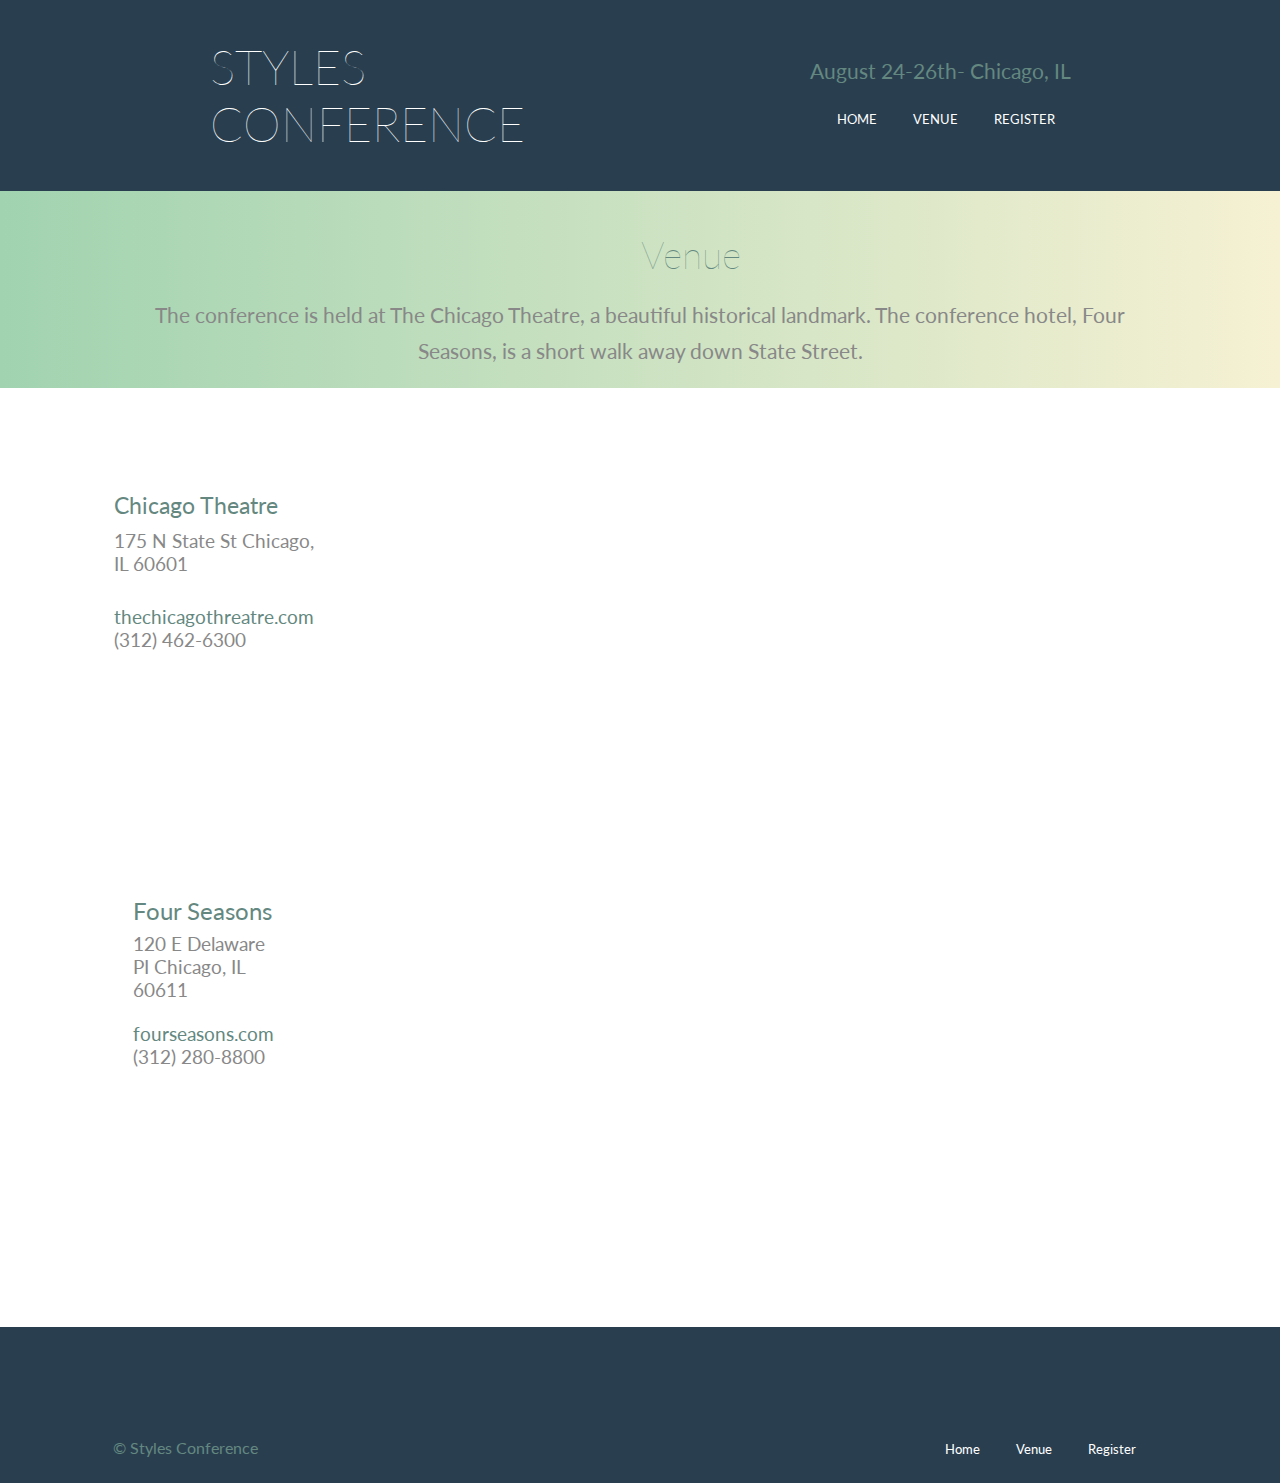
==== index.html @ c4bd55dd "adding html and file" ====
<!DOCTYPE html>
<html lang="en">
<head>
    <meta charset="UTF-8">
    <meta name="viewport" content="width=device-width, initial-scale=1.0">
		<title>Document</title>
		<link rel="stylesheet" href="style.css">
		<link rel="stylesheet" href="style1.css">
		<link rel="stylesheet" type="text/css" href="//fonts.googleapis.com/css?family=Lato" />
</head>
<body>
    <header class="header">
      <div class="headers">
        <h1 class="con">STYLES CONFERENCE</h1>
        <div class="header1">
          <P class="aug">August 24-26th- Chicago, IL</P>
          <nav class="navbar1">
            <ul>
              <li><a href="http://127.0.0.1:5500/index.html" class="go">HOME</a></li>
              <li><a href="V" class="go">VENUE</a></li>
              <li><a href="V" class="go">REGISTER</a></li>
            </ul>
          </nav>
        </div>
      </div>
    </header>
    <main>
      <div class="venue">
        <h4 class="ven">Venue</h4>
        <p class="land">The conference is held at The Chicago Theatre, a beautiful historical landmark. The conference hotel, Four Seasons, is a short walk away down State Street.</p>
      </div>
			<div class="parentmap">
        <div class="parentmap1">
           <div class="chi">
            <P class="theat">Chicago Theatre </P>
            <p class="state">175 N State St 
              Chicago, IL 60601
            </P>
            <a href="https://www.msg.com/the-chicago-theatre?cmp=van_chicagotheatre">thechicagothreatre.com</a>  
            <p class="tel">(312) 462-6300 </p>	
          </div>
          <div class="map1">
            <iframe src="https://www.google.com/maps/embed?pb=!1m18!1m12!1m3!1d2970.346932432733!2d-87.62969368518505!3d41.88539537293779!2m3!1f0!2f0!3f0!3m2!1i1024!2i768!4f13.1!3m3!1m2!1s0x880e2ca55810a493%3A0x4700ddf60fcbfad6!2sThe%20Chicago%20Theatre!5e0!3m2!1sen!2sng!4v1602512617661!5m2!1sen!2sng" width="750" height="300" frameborder="0" style="border:0;" allowfullscreen="" aria-hidden="false" tabindex="0"></iframe>
          </div>
        </div>
        <div class="parentmap2">
          <div class="four">
            <P class="sea">Four Seasons </p>
              <p class="del">120 E Delaware PI 
              Chicago, IL 60611
            </P>
            <a href="https://www.fourseasons.com/">fourseasons.com</a> 
            <p class="tel1">(312) 280-8800 </p>
          </div>
          <div class="map2">
            <iframe src="https://www.google.com/maps/embed?pb=!1m18!1m12!1m3!1d2969.6967331219207!2d-87.6273281851845!3d41.89937877206243!2m3!1f0!2f0!3f0!3m2!1i1024!2i768!4f13.1!3m3!1m2!1s0x880fd353c38dcf9b%3A0x403a636ca96a613c!2sFour%20Seasons%20Hotel%20Chicago!5e0!3m2!1sen!2sng!4v1602512920523!5m2!1sen!2sng" width="750" height="300" frameborder="0" style="border:0;" allowfullscreen="" aria-hidden="false" tabindex="0"></iframe>
          </div>
        </div>
				</div>
		</main>
    <footer class="foots">
			<div class="foot">
				<nav class="navbar2">
					<ul>
						<li class="styles">&copy Styles Conference</li>
						<li><a href="V" class="go">Home</a></li>
						<li><a href="V" class="go">Venue</a></li>
						<li><a href="V" class="go">Register</a></li>
					</ul>
				</nav>
			</div>
		</footer>
    </body>
</html>
---- style.css ----
* {
    margin: 0px;
    border: 0px;
    /* color: black;
    background-color: white; */

    

    font-family: Lato, "Open Sans", "Helvetica Neue", Helvetica, Arial, sans-serif;
    font-style: Lato;
}
---- style1.css ----
.navbar1 a {
    text-decoration: none; 
    color: white; 
    
} 
.navbar1 li {
    display: inline-block; 
    margin-top: 10%;
}
.navbar1 ul li a {
    text-align: right;
    list-style: none;
    

} 
.aug {
    text-align: right;
    margin-top: 20%;
    color: #648880;
    font-size: 1.3em;
}
.headers {
    display: flex;
   justify-content: center;
}
.header {
    background-color: #293f50;
}
.go {
    margin: 1rem;
    margin-bottom: 10%;
    font-size: 80%;
}
.con {
    flex-basis: 1%;
    margin-right: 20%;
    margin-top: 3%;
    color: white;
    font-weight: lighter;
    font-size: 3em;
    /* padding-top: 3%; */
    padding-bottom: 3%;
    font-weight: lighter;
}
.venue {
   background-image: linear-gradient(to right, #a1d3b0, #f6f1d3);
   text-align: center;
   font-size: 1.3em;
   color: #888888;
   /* padding: 3%; */
   padding-left: 10%;
   padding-right: 10%;
   margin-bottom: 8%;
}
.ven {
    font-size: 1.8em;
    color: #648880;
    margin-bottom: 0%;
    margin-left: 10%;
    font-weight: lighter;
    padding-top: 4%;
}
.land {
    /* margin-top: 0%; */
    /* word-spacing: 10%; */
    padding: 2%;
     line-height: 1.7em;
}
.parentmap1 {
    display: flex;
    justify-content: center;
    margin-left: 10%;  
    margin-right: 10%;
}
.chi {
    flex-basis: 1%; 
}
.theat {
    color: #648880;
    font-size: 145%;
    font-weight: 400;
    margin-bottom: 5%;
}
.state {
    color: #888888;
    font-size: 1.2em;
    margin-bottom: 15%;
}
.chi a {
   color: #648880;
   font-size: 1.2em; 
   text-decoration: none;
}
.tel {
    color: #888;
    font-size: 1.2em;
}
.map1 {
    margin-left: 10%;
}
.parentmap2 {
    display: flex;
    justify-content: center;
    margin-left: 10%;  
    margin-right: 10%;
    margin-top: 8%;
    margin-bottom: 10%;
}
.four {
    flex-basis: 1%; 
    /* font-size: 150%; */
    
}

.sea { 
    color: #648880;
    font-weight: 400;
    margin-bottom: 5%; 
    font-size: 151%;
}
.del {
    color: #888888;
    font-size: 1.2em;
    margin-bottom: 15%;
}
.four a {
    color: #648880;
    font-size: 1.2em; 
    text-decoration: none;
}
.map2 {
    margin-left: 12%;
}
.tel1 {
    color: #888;
    font-size: 1.2em;
}

.navbar2 a {
    text-decoration: none; 
    color: white;    
} 
.navbar2 li {
    display: inline-block; 
    margin-top: 10%   
}
.navbar2 ul li a {
    /* text-align: left; */
    list-style: none;  
} 
.foots {
    text-align: right;
    background-color: #293f50;
    padding-right: 10%;
    padding-bottom: 2%;
}
.styles {
    margin-right: 60%;
    color: #648880;
}
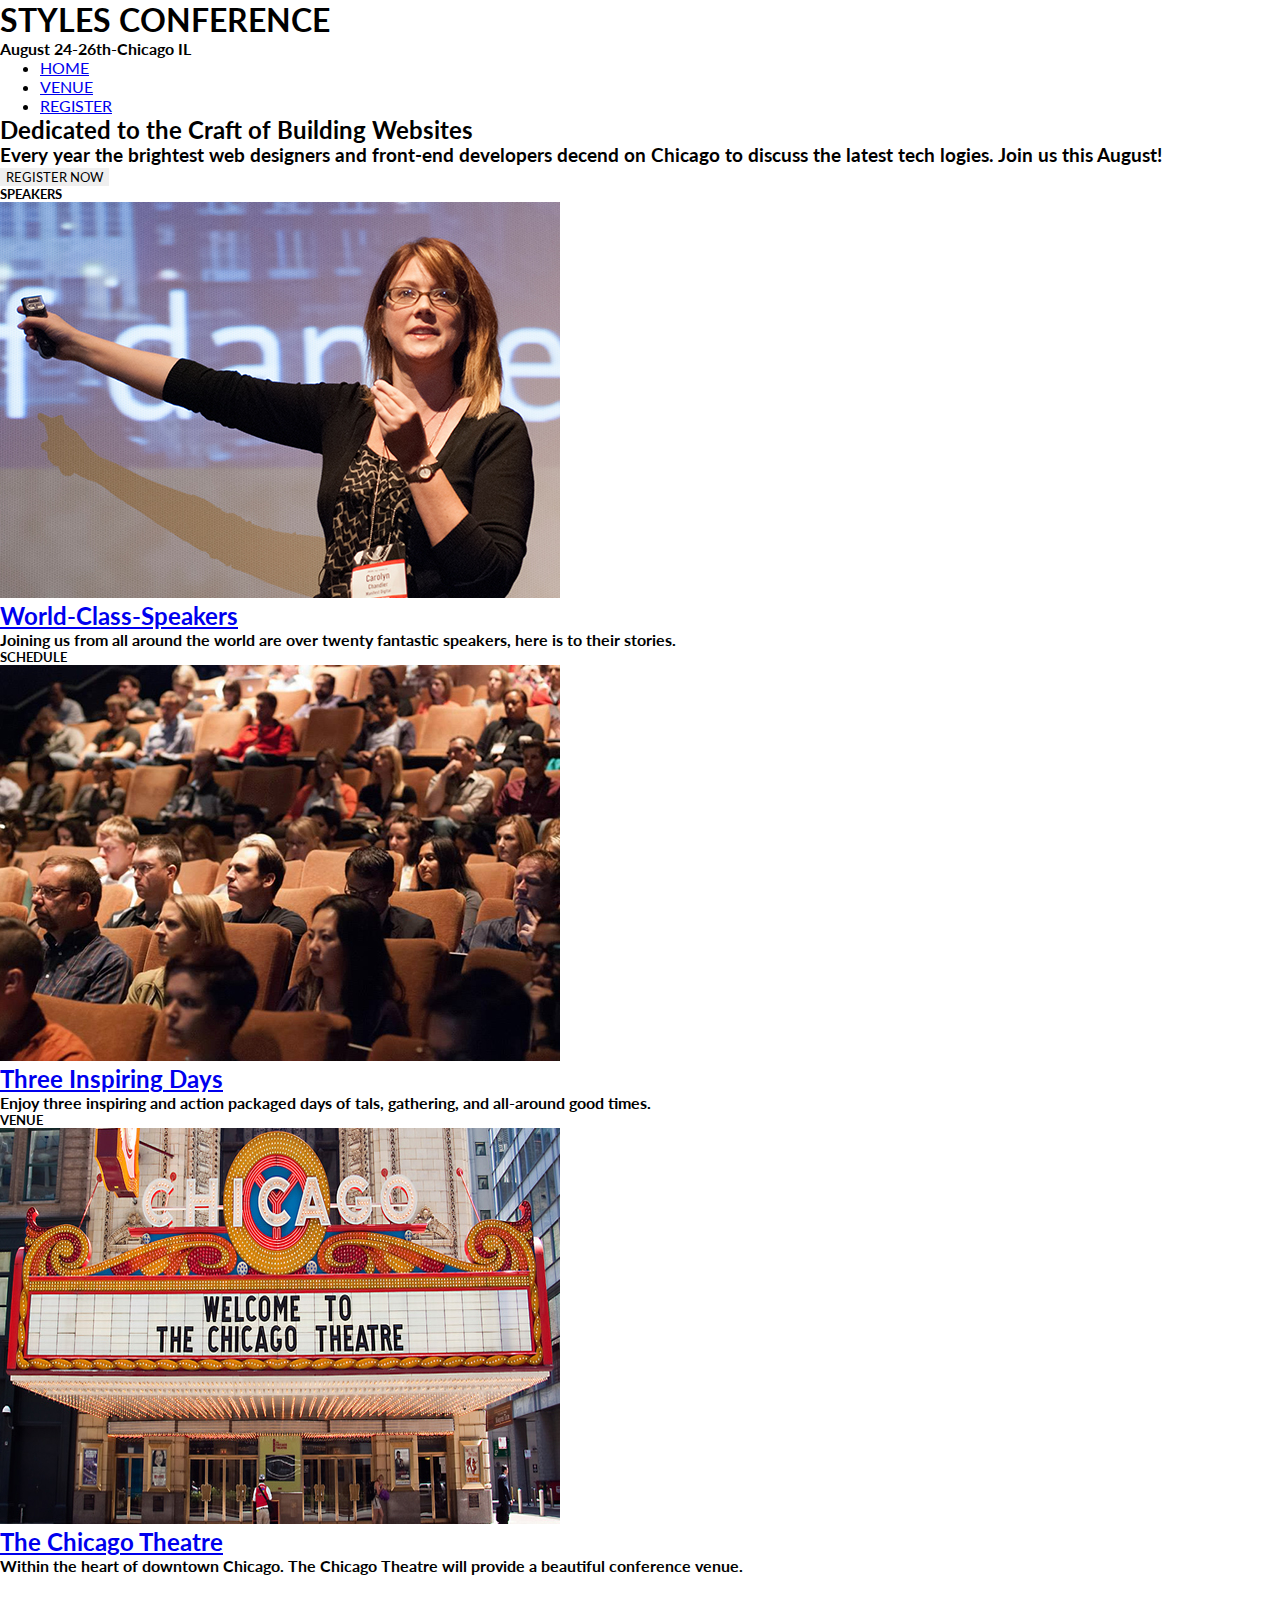
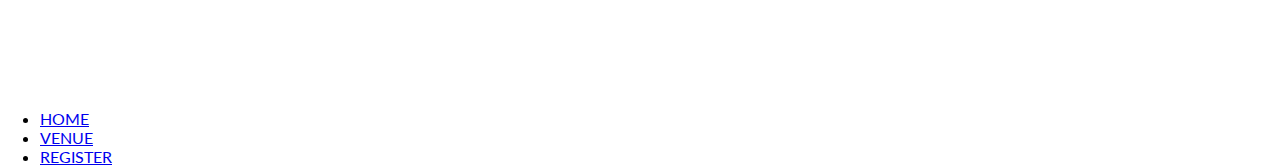
==== commit 34cabad2: "adding html and file" ====
--- a/index.html
+++ b/index.html
@@ -3,72 +3,69 @@
 <head>
     <meta charset="UTF-8">
     <meta name="viewport" content="width=device-width, initial-scale=1.0">
-		<title>Document</title>
-		<link rel="stylesheet" href="style.css">
-		<link rel="stylesheet" href="style1.css">
-		<link rel="stylesheet" type="text/css" href="//fonts.googleapis.com/css?family=Lato" />
+    <title>Document</title>
+    <link rel="stylesheet" type="text/css" href="//fonts.googleapis.com/css?family=Lato" />
+    <link rel="stylesheet" href="style.css">
+    <link rel="stylesheet" href="style1.css">
 </head>
 <body>
-    <header class="header">
-      <div class="headers">
-        <h1 class="con">STYLES CONFERENCE</h1>
-        <div class="header1">
-          <P class="aug">August 24-26th- Chicago, IL</P>
-          <nav class="navbar1">
+  <header>
+    <div class="parentA">
+      <div class="childA">
+
+        <h1 class="style">STYLES CONFERENCE</h1>
+
+        <div class="child">
+          <h4 class="date">August 24-26th-Chicago IL</h4>
+
+          <nav class="navbarA">
             <ul>
-              <li><a href="http://127.0.0.1:5500/index.html" class="go">HOME</a></li>
-              <li><a href="V" class="go">VENUE</a></li>
-              <li><a href="V" class="go">REGISTER</a></li>
+              <li class="list"><a href="http://127.0.0.1:5500/index.html">HOME</a> </li>
+              <li class="list"><a href="#">VENUE</a></li>
+              <li class="list"><a href="#">REGISTER</a></li>
             </ul>
           </nav>
         </div>
       </div>
-    </header>
-    <main>
-      <div class="venue">
-        <h4 class="ven">Venue</h4>
-        <p class="land">The conference is held at The Chicago Theatre, a beautiful historical landmark. The conference hotel, Four Seasons, is a short walk away down State Street.</p>
+      <h2 class="craft">Dedicated to the Craft of Building Websites</h2>
+      <h3 class="joinUs">Every year the brightest web designers and front-end developers decend on Chicago to discuss the latest tech logies. Join us this August!</h3>
+      <button class="reg">REGISTER NOW</button>
+    </div>
+  </header>
+  <main>
+    <div class="parentB">
+      <div class="content">
+        <h5 class="speak">SPEAKERS</h5>
+        <img src="images/speakers.jpg" alt="" class="image">
+        <h2 class="title"><a href="#">World-Class-Speakers</a></h2>
+        <h4 class="word">Joining us from all around the world are over twenty fantastic speakers, here is to their stories.</h4>
       </div>
-			<div class="parentmap">
-        <div class="parentmap1">
-           <div class="chi">
-            <P class="theat">Chicago Theatre </P>
-            <p class="state">175 N State St 
-              Chicago, IL 60601
-            </P>
-            <a href="https://www.msg.com/the-chicago-theatre?cmp=van_chicagotheatre">thechicagothreatre.com</a>  
-            <p class="tel">(312) 462-6300 </p>	
-          </div>
-          <div class="map1">
-            <iframe src="https://www.google.com/maps/embed?pb=!1m18!1m12!1m3!1d2970.346932432733!2d-87.62969368518505!3d41.88539537293779!2m3!1f0!2f0!3f0!3m2!1i1024!2i768!4f13.1!3m3!1m2!1s0x880e2ca55810a493%3A0x4700ddf60fcbfad6!2sThe%20Chicago%20Theatre!5e0!3m2!1sen!2sng!4v1602512617661!5m2!1sen!2sng" width="750" height="300" frameborder="0" style="border:0;" allowfullscreen="" aria-hidden="false" tabindex="0"></iframe>
-          </div>
-        </div>
-        <div class="parentmap2">
-          <div class="four">
-            <P class="sea">Four Seasons </p>
-              <p class="del">120 E Delaware PI 
-              Chicago, IL 60611
-            </P>
-            <a href="https://www.fourseasons.com/">fourseasons.com</a> 
-            <p class="tel1">(312) 280-8800 </p>
-          </div>
-          <div class="map2">
-            <iframe src="https://www.google.com/maps/embed?pb=!1m18!1m12!1m3!1d2969.6967331219207!2d-87.6273281851845!3d41.89937877206243!2m3!1f0!2f0!3f0!3m2!1i1024!2i768!4f13.1!3m3!1m2!1s0x880fd353c38dcf9b%3A0x403a636ca96a613c!2sFour%20Seasons%20Hotel%20Chicago!5e0!3m2!1sen!2sng!4v1602512920523!5m2!1sen!2sng" width="750" height="300" frameborder="0" style="border:0;" allowfullscreen="" aria-hidden="false" tabindex="0"></iframe>
-          </div>
-        </div>
-				</div>
-		</main>
-    <footer class="foots">
-			<div class="foot">
-				<nav class="navbar2">
-					<ul>
-						<li class="styles">&copy Styles Conference</li>
-						<li><a href="V" class="go">Home</a></li>
-						<li><a href="V" class="go">Venue</a></li>
-						<li><a href="V" class="go">Register</a></li>
-					</ul>
-				</nav>
-			</div>
-		</footer>
-    </body>
+      <div class="content">
+        <h5 class="speak">SCHEDULE</h5>
+        <img src="images/schedule.jpg" alt="" class="image">
+        <h2 class="title"><a href="#">Three Inspiring Days</a></h2>
+        <h4 class="word">Enjoy three inspiring and action packaged days of tals, gathering, and all-around good times.</h4>
+      </div>
+      <div class="content">
+        <h5 class="speak">VENUE</h5>
+        <img src="images/venue.jpg" alt="" class="image">
+        <h2 class="title"><a href="#">The Chicago Theatre</a></h2>
+        <h4 class="word">Within the heart of downtown Chicago. The Chicago Theatre will provide a beautiful conference venue.</h4>
+      </div>
+    </div>
+  </main>
+  <footer>
+    <div class="parentC">
+      <h5 class="con"> © Styles Conference</h5>
+      <nav class="navB">
+        <ul>
+          <li><a href="http://127.0.0.1:5500/index.html">HOME</a></li>
+          <li><a href="#">VENUE</a></li>
+          <li><a href="#">REGISTER</a></li>
+        </ul>
+      </nav>
+    </div>
+  </footer>
+    
+</body>
 </html>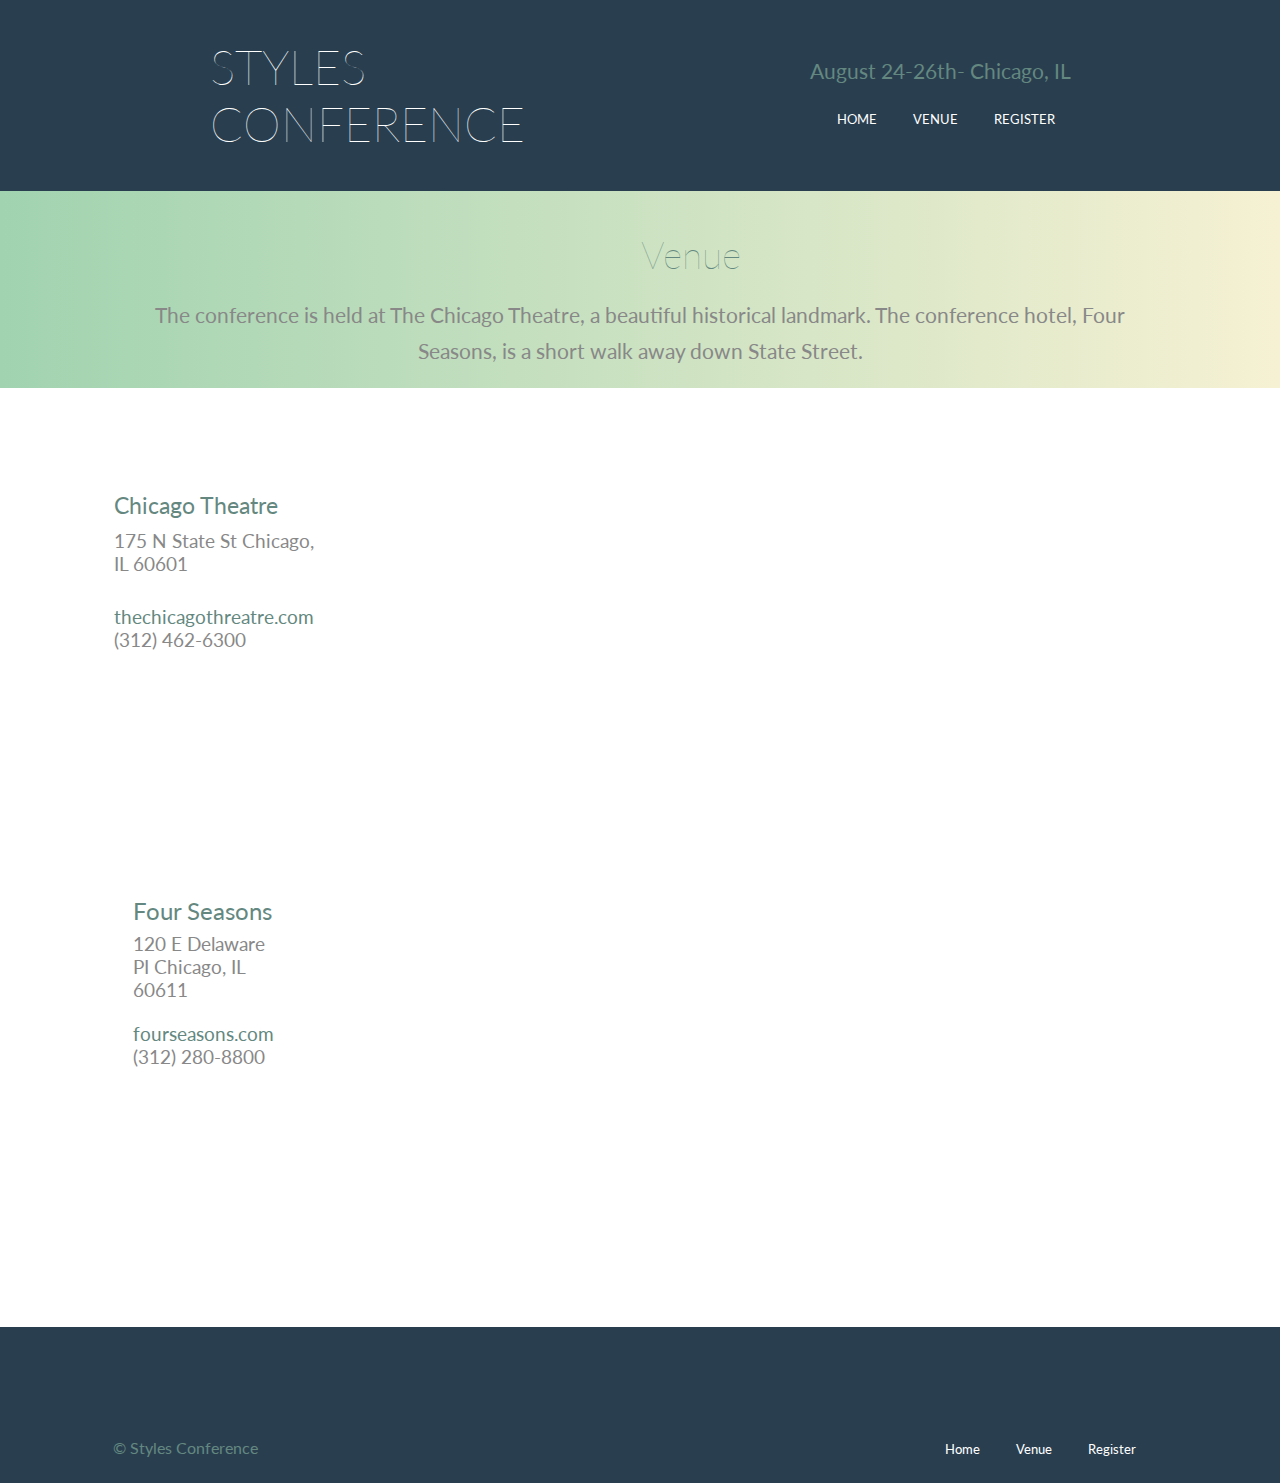
==== commit 4e89d4fb: "adding html and file" ====
--- a/index.html
+++ b/index.html
@@ -3,69 +3,72 @@
 <head>
     <meta charset="UTF-8">
     <meta name="viewport" content="width=device-width, initial-scale=1.0">
-    <title>Document</title>
-    <link rel="stylesheet" type="text/css" href="//fonts.googleapis.com/css?family=Lato" />
-    <link rel="stylesheet" href="style.css">
-    <link rel="stylesheet" href="style1.css">
+		<title>Document</title>
+		<link rel="stylesheet" href="style.css">
+		<link rel="stylesheet" href="style1.css">
+		<link rel="stylesheet" type="text/css" href="//fonts.googleapis.com/css?family=Lato" />
 </head>
 <body>
-  <header>
-    <div class="parentA">
-      <div class="childA">
-
-        <h1 class="style">STYLES CONFERENCE</h1>
-
-        <div class="child">
-          <h4 class="date">August 24-26th-Chicago IL</h4>
-
-          <nav class="navbarA">
+    <header class="header">
+      <div class="headers">
+        <h1 class="con">STYLES CONFERENCE</h1>
+        <div class="header1">
+          <P class="aug">August 24-26th- Chicago, IL</P>
+          <nav class="navbar1">
             <ul>
-              <li class="list"><a href="http://127.0.0.1:5500/index.html">HOME</a> </li>
-              <li class="list"><a href="#">VENUE</a></li>
-              <li class="list"><a href="#">REGISTER</a></li>
+              <li><a href="http://127.0.0.1:5500/index.html" class="go">HOME</a></li>
+              <li><a href="V" class="go">VENUE</a></li>
+              <li><a href="V" class="go">REGISTER</a></li>
             </ul>
           </nav>
         </div>
       </div>
-      <h2 class="craft">Dedicated to the Craft of Building Websites</h2>
-      <h3 class="joinUs">Every year the brightest web designers and front-end developers decend on Chicago to discuss the latest tech logies. Join us this August!</h3>
-      <button class="reg">REGISTER NOW</button>
-    </div>
-  </header>
-  <main>
-    <div class="parentB">
-      <div class="content">
-        <h5 class="speak">SPEAKERS</h5>
-        <img src="images/speakers.jpg" alt="" class="image">
-        <h2 class="title"><a href="#">World-Class-Speakers</a></h2>
-        <h4 class="word">Joining us from all around the world are over twenty fantastic speakers, here is to their stories.</h4>
+    </header>
+    <main>
+      <div class="venue">
+        <h4 class="ven">Venue</h4>
+        <p class="land">The conference is held at The Chicago Theatre, a beautiful historical landmark. The conference hotel, Four Seasons, is a short walk away down State Street.</p>
       </div>
-      <div class="content">
-        <h5 class="speak">SCHEDULE</h5>
-        <img src="images/schedule.jpg" alt="" class="image">
-        <h2 class="title"><a href="#">Three Inspiring Days</a></h2>
-        <h4 class="word">Enjoy three inspiring and action packaged days of tals, gathering, and all-around good times.</h4>
-      </div>
-      <div class="content">
-        <h5 class="speak">VENUE</h5>
-        <img src="images/venue.jpg" alt="" class="image">
-        <h2 class="title"><a href="#">The Chicago Theatre</a></h2>
-        <h4 class="word">Within the heart of downtown Chicago. The Chicago Theatre will provide a beautiful conference venue.</h4>
-      </div>
-    </div>
-  </main>
-  <footer>
-    <div class="parentC">
-      <h5 class="con"> © Styles Conference</h5>
-      <nav class="navB">
-        <ul>
-          <li><a href="http://127.0.0.1:5500/index.html">HOME</a></li>
-          <li><a href="#">VENUE</a></li>
-          <li><a href="#">REGISTER</a></li>
-        </ul>
-      </nav>
-    </div>
-  </footer>
-    
-</body>
+			<div class="parentmap">
+        <div class="parentmap1">
+           <div class="chi">
+            <P class="theat">Chicago Theatre </P>
+            <p class="state">175 N State St 
+              Chicago, IL 60601
+            </P>
+            <a href="https://www.msg.com/the-chicago-theatre?cmp=van_chicagotheatre">thechicagothreatre.com</a>  
+            <p class="tel">(312) 462-6300 </p>	
+          </div>
+          <div class="map1">
+            <iframe src="https://www.google.com/maps/embed?pb=!1m18!1m12!1m3!1d2970.346932432733!2d-87.62969368518505!3d41.88539537293779!2m3!1f0!2f0!3f0!3m2!1i1024!2i768!4f13.1!3m3!1m2!1s0x880e2ca55810a493%3A0x4700ddf60fcbfad6!2sThe%20Chicago%20Theatre!5e0!3m2!1sen!2sng!4v1602512617661!5m2!1sen!2sng" width="750" height="300" frameborder="0" style="border:0;" allowfullscreen="" aria-hidden="false" tabindex="0"></iframe>
+          </div>
+        </div>
+        <div class="parentmap2">
+          <div class="four">
+            <P class="sea">Four Seasons </p>
+              <p class="del">120 E Delaware PI 
+              Chicago, IL 60611
+            </P>
+            <a href="https://www.fourseasons.com/">fourseasons.com</a> 
+            <p class="tel1">(312) 280-8800 </p>
+          </div>
+          <div class="map2">
+            <iframe src="https://www.google.com/maps/embed?pb=!1m18!1m12!1m3!1d2969.6967331219207!2d-87.6273281851845!3d41.89937877206243!2m3!1f0!2f0!3f0!3m2!1i1024!2i768!4f13.1!3m3!1m2!1s0x880fd353c38dcf9b%3A0x403a636ca96a613c!2sFour%20Seasons%20Hotel%20Chicago!5e0!3m2!1sen!2sng!4v1602512920523!5m2!1sen!2sng" width="750" height="300" frameborder="0" style="border:0;" allowfullscreen="" aria-hidden="false" tabindex="0"></iframe>
+          </div>
+        </div>
+				</div>
+		</main>
+    <footer class="foots">
+			<div class="foot">
+				<nav class="navbar2">
+					<ul>
+						<li class="styles">&copy Styles Conference</li>
+						<li><a href="http://127.0.0.1:5500/index.html" class="go">Home</a></li>
+						<li><a href="V" class="go">Venue</a></li>
+						<li><a href="V" class="go">Register</a></li>
+					</ul>
+				</nav>
+			</div>
+		</footer>
+    </body>
 </html>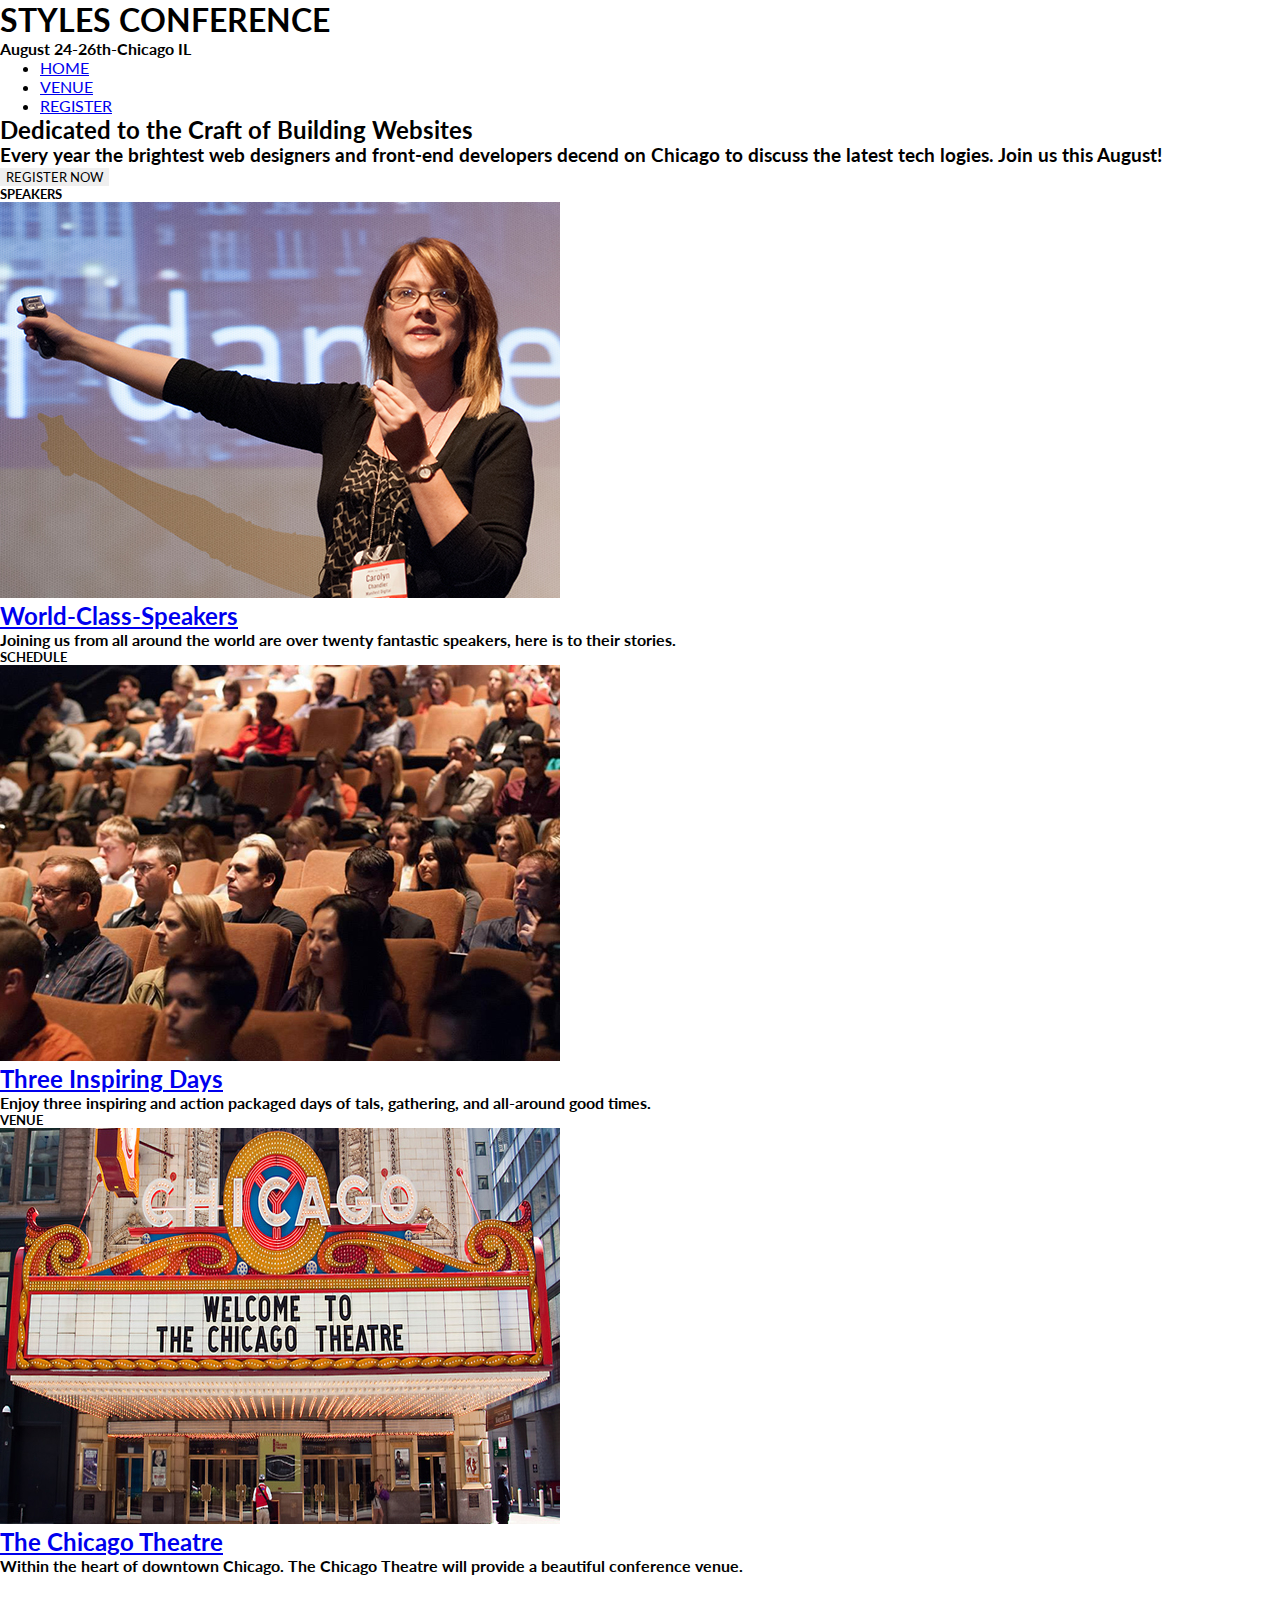
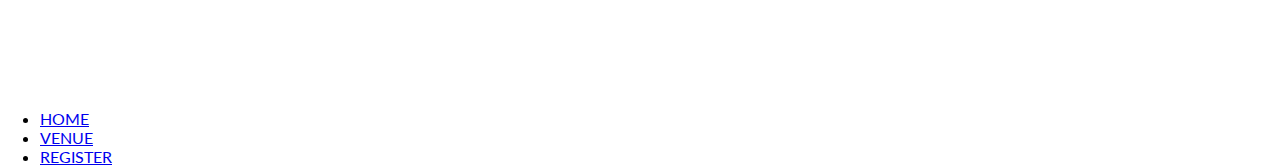
==== commit c7b326d8: "adding html and file" ====
--- a/index.html
+++ b/index.html
@@ -3,72 +3,69 @@
 <head>
     <meta charset="UTF-8">
     <meta name="viewport" content="width=device-width, initial-scale=1.0">
-		<title>Document</title>
-		<link rel="stylesheet" href="style.css">
-		<link rel="stylesheet" href="style1.css">
-		<link rel="stylesheet" type="text/css" href="//fonts.googleapis.com/css?family=Lato" />
+    <title>Document</title>
+    <link rel="stylesheet" type="text/css" href="//fonts.googleapis.com/css?family=Lato" />
+    <link rel="stylesheet" href="style.css">
+    <link rel="stylesheet" href="style1.css">
 </head>
 <body>
-    <header class="header">
-      <div class="headers">
-        <h1 class="con">STYLES CONFERENCE</h1>
-        <div class="header1">
-          <P class="aug">August 24-26th- Chicago, IL</P>
-          <nav class="navbar1">
+  <header>
+    <div class="parentA">
+      <div class="childA">
+
+        <h1 class="style">STYLES CONFERENCE</h1>
+
+        <div class="child">
+          <h4 class="date">August 24-26th-Chicago IL</h4>
+
+          <nav class="navbarA">
             <ul>
-              <li><a href="http://127.0.0.1:5500/index.html" class="go">HOME</a></li>
-              <li><a href="V" class="go">VENUE</a></li>
-              <li><a href="V" class="go">REGISTER</a></li>
+              <li class="list"><a href="#">HOME</a> </li>
+              <li class="list"><a href="#">VENUE</a></li>
+              <li class="list"><a href="#">REGISTER</a></li>
             </ul>
           </nav>
         </div>
       </div>
-    </header>
-    <main>
-      <div class="venue">
-        <h4 class="ven">Venue</h4>
-        <p class="land">The conference is held at The Chicago Theatre, a beautiful historical landmark. The conference hotel, Four Seasons, is a short walk away down State Street.</p>
+      <h2 class="craft">Dedicated to the Craft of Building Websites</h2>
+      <h3 class="joinUs">Every year the brightest web designers and front-end developers decend on Chicago to discuss the latest tech logies. Join us this August!</h3>
+      <button class="reg">REGISTER NOW</button>
+    </div>
+  </header>
+  <main>
+    <div class="parentB">
+      <div class="content">
+        <h5 class="speak">SPEAKERS</h5>
+        <img src="images/speakers.jpg" alt="" class="image">
+        <h2 class="title"><a href="#">World-Class-Speakers</a></h2>
+        <h4 class="word">Joining us from all around the world are over twenty fantastic speakers, here is to their stories.</h4>
       </div>
-			<div class="parentmap">
-        <div class="parentmap1">
-           <div class="chi">
-            <P class="theat">Chicago Theatre </P>
-            <p class="state">175 N State St 
-              Chicago, IL 60601
-            </P>
-            <a href="https://www.msg.com/the-chicago-theatre?cmp=van_chicagotheatre">thechicagothreatre.com</a>  
-            <p class="tel">(312) 462-6300 </p>	
-          </div>
-          <div class="map1">
-            <iframe src="https://www.google.com/maps/embed?pb=!1m18!1m12!1m3!1d2970.346932432733!2d-87.62969368518505!3d41.88539537293779!2m3!1f0!2f0!3f0!3m2!1i1024!2i768!4f13.1!3m3!1m2!1s0x880e2ca55810a493%3A0x4700ddf60fcbfad6!2sThe%20Chicago%20Theatre!5e0!3m2!1sen!2sng!4v1602512617661!5m2!1sen!2sng" width="750" height="300" frameborder="0" style="border:0;" allowfullscreen="" aria-hidden="false" tabindex="0"></iframe>
-          </div>
-        </div>
-        <div class="parentmap2">
-          <div class="four">
-            <P class="sea">Four Seasons </p>
-              <p class="del">120 E Delaware PI 
-              Chicago, IL 60611
-            </P>
-            <a href="https://www.fourseasons.com/">fourseasons.com</a> 
-            <p class="tel1">(312) 280-8800 </p>
-          </div>
-          <div class="map2">
-            <iframe src="https://www.google.com/maps/embed?pb=!1m18!1m12!1m3!1d2969.6967331219207!2d-87.6273281851845!3d41.89937877206243!2m3!1f0!2f0!3f0!3m2!1i1024!2i768!4f13.1!3m3!1m2!1s0x880fd353c38dcf9b%3A0x403a636ca96a613c!2sFour%20Seasons%20Hotel%20Chicago!5e0!3m2!1sen!2sng!4v1602512920523!5m2!1sen!2sng" width="750" height="300" frameborder="0" style="border:0;" allowfullscreen="" aria-hidden="false" tabindex="0"></iframe>
-          </div>
-        </div>
-				</div>
-		</main>
-    <footer class="foots">
-			<div class="foot">
-				<nav class="navbar2">
-					<ul>
-						<li class="styles">&copy Styles Conference</li>
-						<li><a href="http://127.0.0.1:5500/index.html" class="go">Home</a></li>
-						<li><a href="V" class="go">Venue</a></li>
-						<li><a href="V" class="go">Register</a></li>
-					</ul>
-				</nav>
-			</div>
-		</footer>
-    </body>
+      <div class="content">
+        <h5 class="speak">SCHEDULE</h5>
+        <img src="images/schedule.jpg" alt="" class="image">
+        <h2 class="title"><a href="#">Three Inspiring Days</a></h2>
+        <h4 class="word">Enjoy three inspiring and action packaged days of tals, gathering, and all-around good times.</h4>
+      </div>
+      <div class="content">
+        <h5 class="speak">VENUE</h5>
+        <img src="images/venue.jpg" alt="" class="image">
+        <h2 class="title"><a href="#">The Chicago Theatre</a></h2>
+        <h4 class="word">Within the heart of downtown Chicago. The Chicago Theatre will provide a beautiful conference venue.</h4>
+      </div>
+    </div>
+  </main>
+  <footer>
+    <div class="parentC">
+      <h5 class="con"> © Styles Conference</h5>
+      <nav class="navB">
+        <ul>
+          <li><a href="#">HOME</a></li>
+          <li><a href="#">VENUE</a></li>
+          <li><a href="#">REGISTER</a></li>
+        </ul>
+      </nav>
+    </div>
+  </footer>
+    
+</body>
 </html>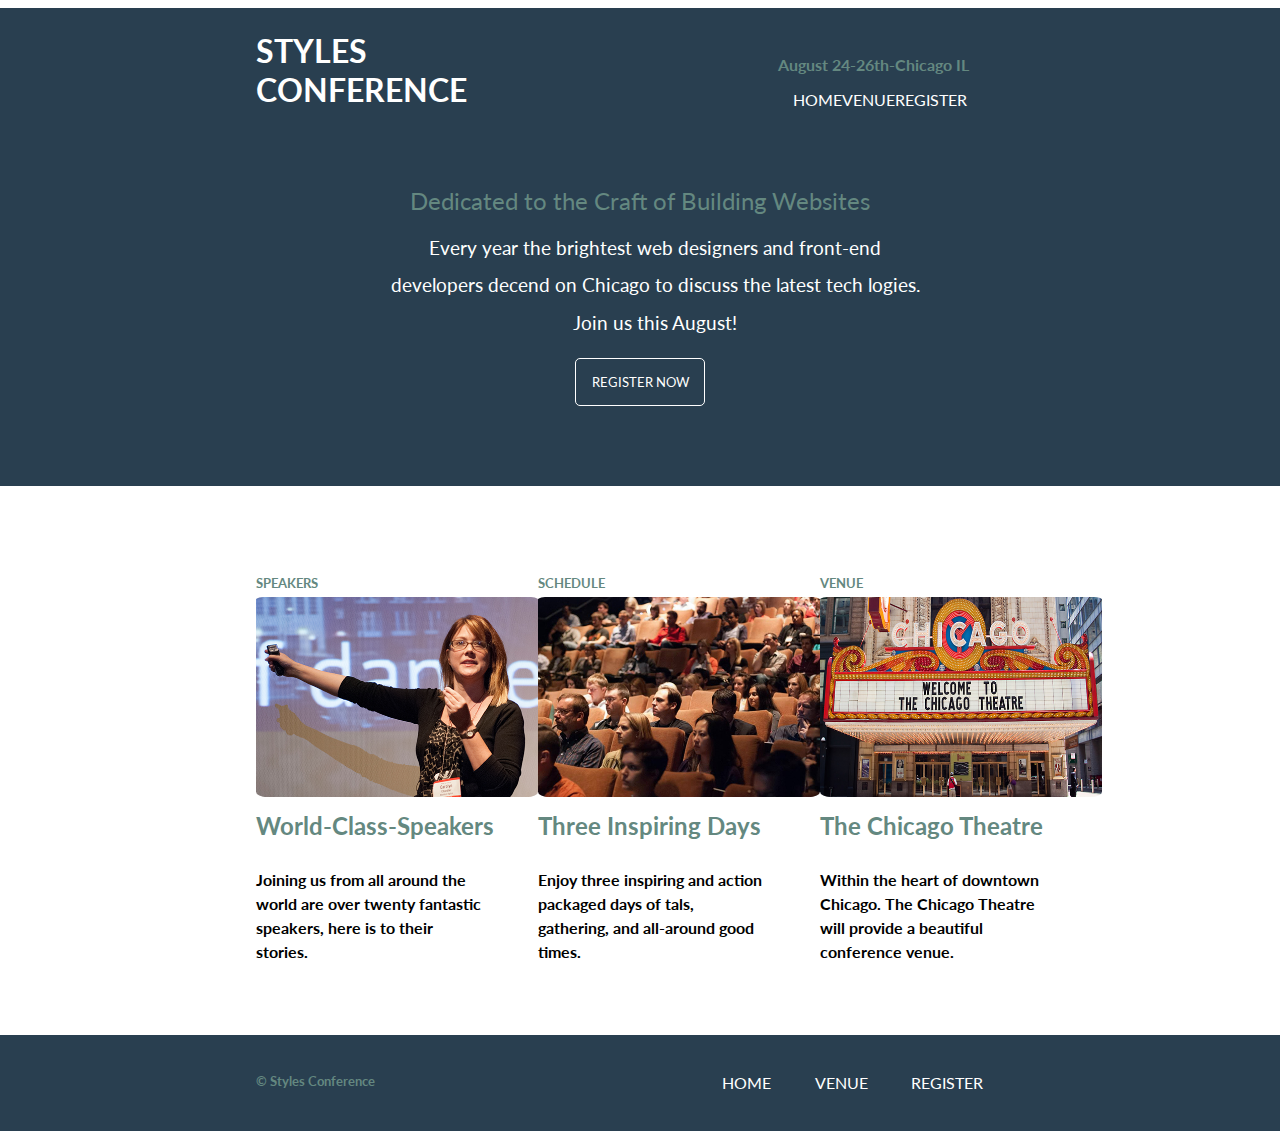
==== commit ba7a679c: "adding meta data" ====
--- a/index.html
+++ b/index.html
@@ -20,9 +20,9 @@
 
           <nav class="navbarA">
             <ul>
-              <li class="list"><a href="#">HOME</a> </li>
-              <li class="list"><a href="#">VENUE</a></li>
-              <li class="list"><a href="#">REGISTER</a></li>
+              <li class="list"><a href="index.html">HOME</a> </li>
+              <li class="list"><a href="venue.html">VENUE</a></li>
+              <li class="list"><a href="register.html">REGISTER</a></li>
             </ul>
           </nav>
         </div>
@@ -59,9 +59,9 @@
       <h5 class="con"> © Styles Conference</h5>
       <nav class="navB">
         <ul>
-          <li><a href="#">HOME</a></li>
-          <li><a href="#">VENUE</a></li>
-          <li><a href="#">REGISTER</a></li>
+          <li><a href="index.html">HOME</a></li>
+          <li><a href="venue.html">VENUE</a></li>
+          <li><a href="register.html">REGISTER</a></li>
         </ul>
       </nav>
     </div>
--- a/style.css
+++ b/style.css
@@ -1,11 +1,8 @@
 * {
-    margin: 0px;
-    border: 0px;
-    /* color: black;
-    background-color: white; */
+    margin: 0%;
+    border: 0%;
+    padding: 0%;
+    font-family: Lato, "Open Sans", "Helvetica Neue", Arial, Helvetica, sans-serif;
+    font-style: Lato;
+}
 
-    
-
-    font-family: Lato, "Open Sans", "Helvetica Neue", Helvetica, Arial, sans-serif;
-    font-style: Lato;
-}--- a/style1.css
+++ b/style1.css
@@ -1,165 +1,154 @@
-
-.navbar1 a {
-    text-decoration: none; 
-    color: white; 
-    
-} 
-.navbar1 li {
-    display: inline-block; 
-    margin-top: 10%;
-}
-.navbar1 ul li a {
-    text-align: right;
-    list-style: none;
-    
-
-} 
-.aug {
-    text-align: right;
-    margin-top: 20%;
-    color: #648880;
-    font-size: 1.3em;
-}
-.headers {
-    display: flex;
-   justify-content: center;
-}
-.header {
-    background-color: #293f50;
-}
-.go {
-    margin: 1rem;
-    margin-bottom: 10%;
-    font-size: 80%;
-}
-.con {
-    flex-basis: 1%;
-    margin-right: 20%;
-    margin-top: 3%;
-    color: white;
-    font-weight: lighter;
-    font-size: 3em;
-    /* padding-top: 3%; */
-    padding-bottom: 3%;
-    font-weight: lighter;
-}
-.venue {
-   background-image: linear-gradient(to right, #a1d3b0, #f6f1d3);
-   text-align: center;
-   font-size: 1.3em;
-   color: #888888;
-   /* padding: 3%; */
-   padding-left: 10%;
-   padding-right: 10%;
-   margin-bottom: 8%;
-}
-.ven {
-    font-size: 1.8em;
-    color: #648880;
-    margin-bottom: 0%;
-    margin-left: 10%;
-    font-weight: lighter;
-    padding-top: 4%;
-}
-.land {
-    /* margin-top: 0%; */
-    /* word-spacing: 10%; */
-    padding: 2%;
-     line-height: 1.7em;
-}
-.parentmap1 {
-    display: flex;
-    justify-content: center;
-    margin-left: 10%;  
-    margin-right: 10%;
-}
-.chi {
-    flex-basis: 1%; 
-}
-.theat {
-    color: #648880;
-    font-size: 145%;
-    font-weight: 400;
-    margin-bottom: 5%;
-}
-.state {
-    color: #888888;
-    font-size: 1.2em;
-    margin-bottom: 15%;
-}
-.chi a {
-   color: #648880;
-   font-size: 1.2em; 
-   text-decoration: none;
-}
-.tel {
-    color: #888;
-    font-size: 1.2em;
-}
-.map1 {
-    margin-left: 10%;
-}
-.parentmap2 {
-    display: flex;
-    justify-content: center;
-    margin-left: 10%;  
-    margin-right: 10%;
-    margin-top: 8%;
-    margin-bottom: 10%;
-}
-.four {
-    flex-basis: 1%; 
-    /* font-size: 150%; */
-    
+.parentA{
+    background-color: #293F50;
+    margin-bottom: 7%;
+    width: 60%;
+    padding-left: 20%;
+    padding-right: 20%;
+    padding-bottom: 2%;
+    text-align: center; 
 }
 
-.sea { 
-    color: #648880;
-    font-weight: 400;
-    margin-bottom: 5%; 
-    font-size: 151%;
-}
-.del {
-    color: #888888;
-    font-size: 1.2em;
-    margin-bottom: 15%;
-}
-.four a {
-    color: #648880;
-    font-size: 1.2em; 
-    text-decoration: none;
-}
-.map2 {
-    margin-left: 12%;
-}
-.tel1 {
-    color: #888;
-    font-size: 1.2em;
+.childA{
+    display: flex;
+    margin-bottom: 10%;
+    margin-top: 1%;
 }
 
-.navbar2 a {
-    text-decoration: none; 
-    color: white;    
+.style{
+    padding-left: 0%;
+    padding-right: 50%;
+    padding-top: 3%;
+    color: white;
+    width: 7%;
 } 
-.navbar2 li {
-    display: inline-block; 
-    margin-top: 10%   
+
+.date{
+    margin-bottom: 1rem;
+    color: #648880;
+    padding-left: 9%;
+} 
+
+.child{
+    align-self: flex-end;
+    width: 60%;
 }
-.navbar2 ul li a {
-    /* text-align: left; */
-    list-style: none;  
+
+.style{
+    padding-left: 0%;
+    padding-right: 50%;
+    padding-top: 3%;
+    color: white;
+    width: 7%;
 } 
-.foots {
-    text-align: right;
-    background-color: #293f50;
-    padding-right: 10%;
-    padding-bottom: 2%;
+
+.navbarA ul{
+   display: flex;
+   justify-content: space-between;
+   width: 50%;
+   padding-left: 30%;
 }
-.styles {
-    margin-right: 60%;
+.navbarA li{
+    text-decoration: none;
+    list-style-type: none;
+}
+
+.navbarA a{
+    text-decoration: none;
+    color: white;
+}
+
+.craft{
+    color: #648880;
+    text-align: center;
+    font-weight: normal;
+}
+
+.joinUs{
+    color: white;
+    width: 70%;
+    text-align: center;
+    padding-left: 15%;
+    margin: 2%;
+    line-height: 200%;
+    font-weight: normal;
+  
+}
+
+.reg{
+    margin-left: 0%;
+    padding: 2%;
+    background-color: #293F50;
+    color: white;
+    margin-bottom: 7%;
+    border: 1px solid white;
+    border-radius: 5px;
+}
+
+.parentB{
+    display: flex;
+    padding-left: 20%;
+    width: 60%;
+}
+
+.speak{
     color: #648880;
 }
 
+.image{
+    height: 200px ;
+    width: 282px;
+    border-radius: 4%;
+    padding-top: 2%;
+    padding-bottom: 1%;
+}
 
+.title{
+    color: #648880;
+    padding-top: 3%;
+} 
 
-    
+.title a{
+    text-decoration: none;
+    color: #648880;
+    padding-top: 3%;
+}
+
+.word{
+    padding-top: 10%;
+    margin-bottom: 25%;
+    width: 80%;
+    line-height: 1.5;
+}
+
+.parentC{
+    background-color: #293F50;
+    width: 50%;
+    padding-left: 20%;
+    padding-right: 30%;
+    text-decoration: none;
+    display: flex;
+    justify-content: space-between;
+    padding-bottom: 3%;
+    padding-top: 3%;
+
+}
+
+.con{
+    color: #648880;
+}
+
+.navB ul{
+    display: flex;
+    justify-content: space-between;
+    width: 150%;
+}
+
+ .navB li{
+     text-decoration: none;
+     list-style-type: none;
+}
+ 
+ .navB a{
+     text-decoration: none;
+     color: white;
+}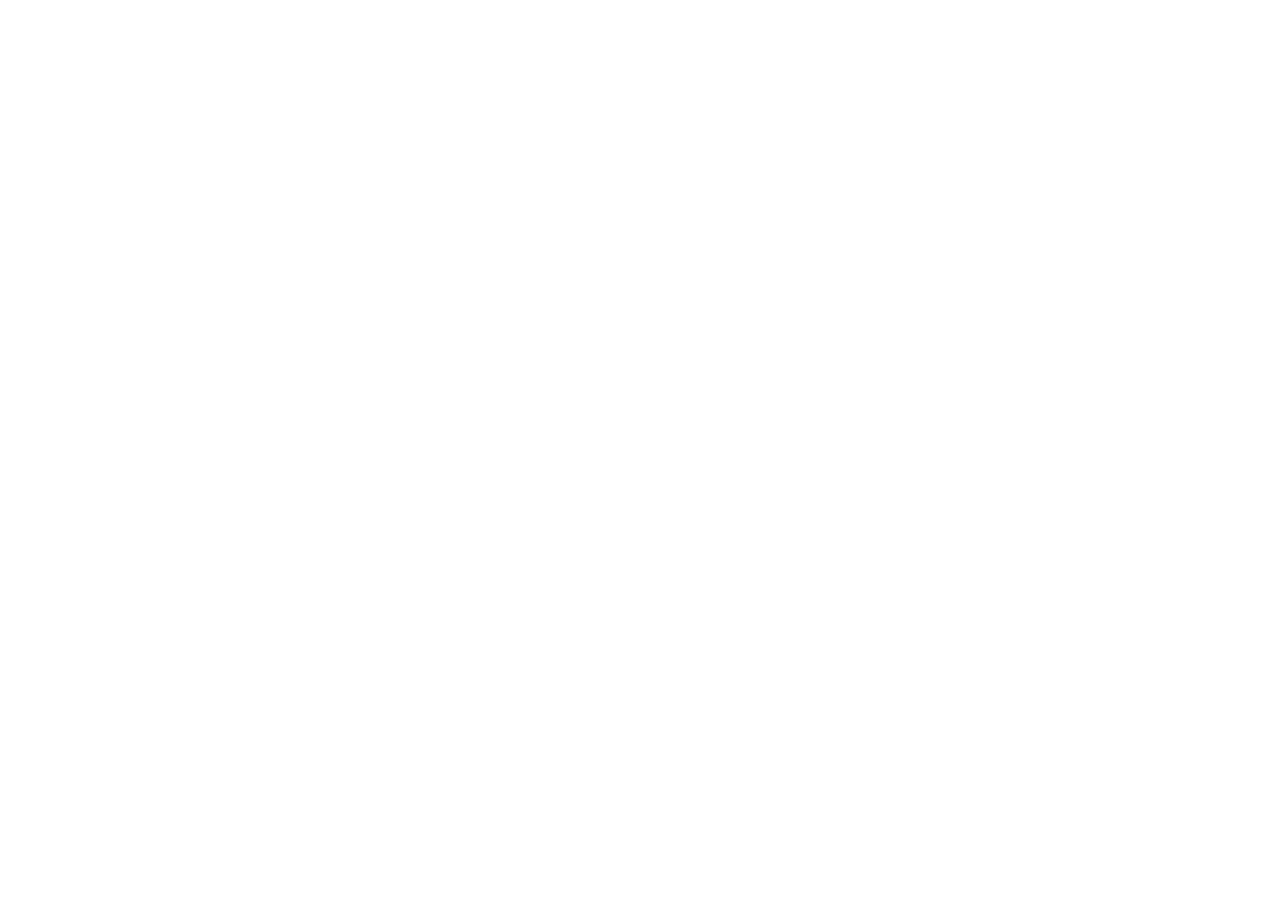
==== commit 147b4a71: "adding meta data to main branch" ====
--- a/index.html
+++ b/index.html
@@ -4,68 +4,8 @@
     <meta charset="UTF-8">
     <meta name="viewport" content="width=device-width, initial-scale=1.0">
     <title>Document</title>
-    <link rel="stylesheet" type="text/css" href="//fonts.googleapis.com/css?family=Lato" />
-    <link rel="stylesheet" href="style.css">
-    <link rel="stylesheet" href="style1.css">
 </head>
 <body>
-  <header>
-    <div class="parentA">
-      <div class="childA">
-
-        <h1 class="style">STYLES CONFERENCE</h1>
-
-        <div class="child">
-          <h4 class="date">August 24-26th-Chicago IL</h4>
-
-          <nav class="navbarA">
-            <ul>
-              <li class="list"><a href="index.html">HOME</a> </li>
-              <li class="list"><a href="venue.html">VENUE</a></li>
-              <li class="list"><a href="register.html">REGISTER</a></li>
-            </ul>
-          </nav>
-        </div>
-      </div>
-      <h2 class="craft">Dedicated to the Craft of Building Websites</h2>
-      <h3 class="joinUs">Every year the brightest web designers and front-end developers decend on Chicago to discuss the latest tech logies. Join us this August!</h3>
-      <button class="reg">REGISTER NOW</button>
-    </div>
-  </header>
-  <main>
-    <div class="parentB">
-      <div class="content">
-        <h5 class="speak">SPEAKERS</h5>
-        <img src="images/speakers.jpg" alt="" class="image">
-        <h2 class="title"><a href="#">World-Class-Speakers</a></h2>
-        <h4 class="word">Joining us from all around the world are over twenty fantastic speakers, here is to their stories.</h4>
-      </div>
-      <div class="content">
-        <h5 class="speak">SCHEDULE</h5>
-        <img src="images/schedule.jpg" alt="" class="image">
-        <h2 class="title"><a href="#">Three Inspiring Days</a></h2>
-        <h4 class="word">Enjoy three inspiring and action packaged days of tals, gathering, and all-around good times.</h4>
-      </div>
-      <div class="content">
-        <h5 class="speak">VENUE</h5>
-        <img src="images/venue.jpg" alt="" class="image">
-        <h2 class="title"><a href="#">The Chicago Theatre</a></h2>
-        <h4 class="word">Within the heart of downtown Chicago. The Chicago Theatre will provide a beautiful conference venue.</h4>
-      </div>
-    </div>
-  </main>
-  <footer>
-    <div class="parentC">
-      <h5 class="con"> © Styles Conference</h5>
-      <nav class="navB">
-        <ul>
-          <li><a href="index.html">HOME</a></li>
-          <li><a href="venue.html">VENUE</a></li>
-          <li><a href="register.html">REGISTER</a></li>
-        </ul>
-      </nav>
-    </div>
-  </footer>
     
 </body>
 </html>